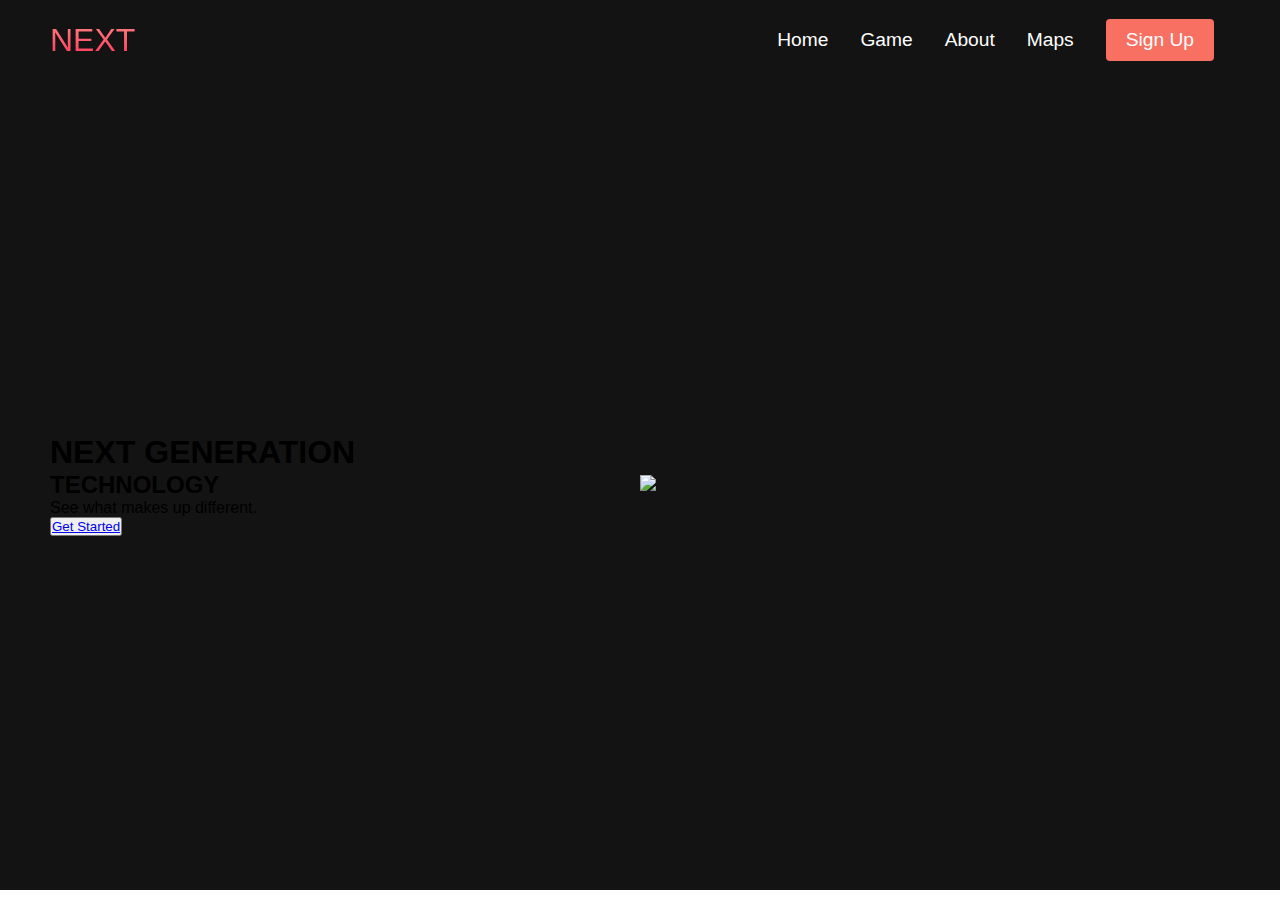
==== index.html @ 0953afe9 "inital commit" ====
<!DOCTYPE html>
<html lang="en">
<head>
    <meta charset="UTF-8">
    <meta http-equiv="X-UA-Compatible" content="IE=edge">
    <meta name="viewport" content="width=device-width, initial-scale=1.0">
    <title>Information Page</title>
    <link rel="stylesheet" href="styles.css" />
</head>
<body>
    <nav class="navbar">
        <div class="navbar__container">
            <a href="/" id="navbar__logo">NEXT</a>
            <div class="navbar__toggle" id="mobile-menu">
                <span class="bar"></span>
                <span class="bar"></span>
                <span class="bar"></span>
            </div>
            <ul class="navbar__menu">
                <li class="navbar__item">
                    <a href="/" class="navbar__links">Home</a>
                </li>
                <li class="navbar__item">
                    <a href="/" class="navbar__links">Game</a>
                </li>
                <li class="navbar__item">
                    <a href="/" class="navbar__links">About</a>
                </li>
                <li class="navbar__item">
                    <a href="/" class="navbar__links">Maps</a>
                </li>
                <li class="navbar__btn">
                    <a href="/" class="button">Sign Up</a>
                </li>
            </ul>
        </div>
    </nav>

         <!-- Hero Section -->
        <div class="main">
            <div class="main__container">
            <div class="main__content">
                <h1>NEXT GENERATION</h1>
                <h2>TECHNOLOGY</h2>
                <p>See what makes up different.</p>
                <button class="main__btn"><a href="#">Get Started</a></button>
            </div>
            <div class="main__img--container">
                <img id="main__img" src="images/pic1.svg" />
            </div>
            </div>
        </div>
        
    
    <script src="app.js"></script>
</body>
</html>
---- styles.css ----
* {
    box-sizing: border-box;
    margin: 0;
    padding: 0;
    font-family: 'Kumbh Sans', sans-serif;
  }
  
  .navbar {
    background: #131313;
    height: 80px;
    display: flex;
    justify-content: center;
    align-items: center;
    font-size: 1.2rem;
    position: sticky;
    top: 0;
    z-index: 999;
  }
  
  .navbar__container {
    display: flex;
    justify-content: space-between;
    height: 80px;
    z-index: 1;
    width: 100%;
    max-width: 1300px;
    margin-right: auto;
    margin-left: auto;
    padding-right: 50px;
    padding-left: 50px;
  }
  
  #navbar__logo {
    background-color: #ff8177;
    background-image: linear-gradient(to top, #ff0844 0%, #ffb199 100%);
    background-size: 100%;
    -webkit-background-clip: text;
    -moz-background-clip: text;
    -webkit-text-fill-color: transparent;
    -moz-text-fill-color: transparent;
    display: flex;
    align-items: center;
    cursor: pointer;
    text-decoration: none;
    font-size: 2rem;
  }
  
  .fa-gem {
    margin-right: 0.5rem;
  }
  
  .navbar__menu {
    display: flex;
    align-items: center;
    list-style: none;
    text-align: center;
  }
  
  .navbar__item {
    height: 80px;
  }
  
  .navbar__links {
    color: #fff;
    display: flex;
    align-items: center;
    justify-content: center;
    text-decoration: none;
    padding: 0 1rem;
    height: 100%;
  }
  
  .navbar__btn {
    display: flex;
    justify-content: center;
    align-items: center;
    padding: 0 1rem;
    width: 100%;
  }
  
  .button {
    display: flex;
    justify-content: center;
    align-items: center;
    text-decoration: none;
    padding: 10px 20px;
    height: 100%;
    width: 100%;
    border: none;
    outline: none;
    border-radius: 4px;
    background: #f77062;
    color: #fff;
  }
  
  .button:hover {
    background: #4837ff;
    transition: all 0.3s ease;
  }
  
  .navbar__links:hover {
    color: #f77062;
    transition: all 0.3s ease;
  }
  
/*makes the toggle*/
  @media screen and (max-width: 960px) {
    .navbar__container {
      display: flex;
      justify-content: space-between;
      height: 80px;
      z-index: 1;
      width: 100%;
      max-width: 1300px;
      padding: 0;
    }
  
    .navbar__menu {
      display: grid;
      grid-template-columns: auto;
      margin: 0;
      width: 100%;
      position: absolute;
      top: -1000px;
      opacity: 1;
      transition: all 0.5s ease;
      height: 50vh;
      z-index: -1;
    }
  
    .navbar__menu.active {
      background: #131313;
      top: 100%;
      opacity: 1;
      transition: all 0.5s ease;
      z-index: 99;
      height: 50vh;
      font-size: 1.6rem;
    }
  
    #navbar__logo {
      padding-left: 25px;
    }
  
    .navbar__toggle .bar {
      width: 25px;
      height: 3px;
      margin: 5px auto;
      transition: all 0.3s ease-in-out;
      background: #fff;
    }
  
    .navbar__item {
      width: 100%;
    }
  
    .navbar__links {
      text-align: center;
      padding: 2rem;
      width: 100%;
      display: table;
    }
  
    .navbar__btn {
      padding-bottom: 2rem;
    }
  
    .button {
      display: flex;
      justify-content: center;
      align-items: center;
      width: 80%;
      height: 80px;
      margin: 0;
    }
  
    #mobile-menu {
      position: absolute;
      top: 20%;
      right: 5%;
      transform: translate(5%, 20%);
    }
  
    .navbar__toggle .bar {
      display: block;
      cursor: pointer;
    }
  
    #mobile-menu.is-active .bar:nth-child(2) {
      opacity: 0;
    }
  
    #mobile-menu.is-active .bar:nth-child(1) {
      transform: translateY(8px) rotate(45deg);
    }
  
    #mobile-menu.is-active .bar:nth-child(3) {
      transform: translateY(-8px) rotate(-45deg);
    }
  }

  /* Main Content CSS */
  .main {
    background-color: #141414;

  }
  
  .main__container {
    display: grid;
    grid-template-columns: 1fr 1fr;
    align-items: center;
    justify-self: center;
    margin: 0 auto;
    height: 90vh;
    background-color: #131313;
    z-index: 1;
    width: 100%;
    max-width: 1300px;
    padding-right: 50px;
    padding-left: 50px;
  }
  

  
  /* Mobile Responsive */
  @media screen and (max-width: 768px) {
    .main__container {
      display: grid;
      grid-template-columns: auto;
      align-items: center;
      justify-self: center;
      width: 100%;
      margin: 0 auto;
      height: 90vh;
    }
  
    .main__content {
      text-align: center;
      margin-bottom: 4rem;
    }
  
  }
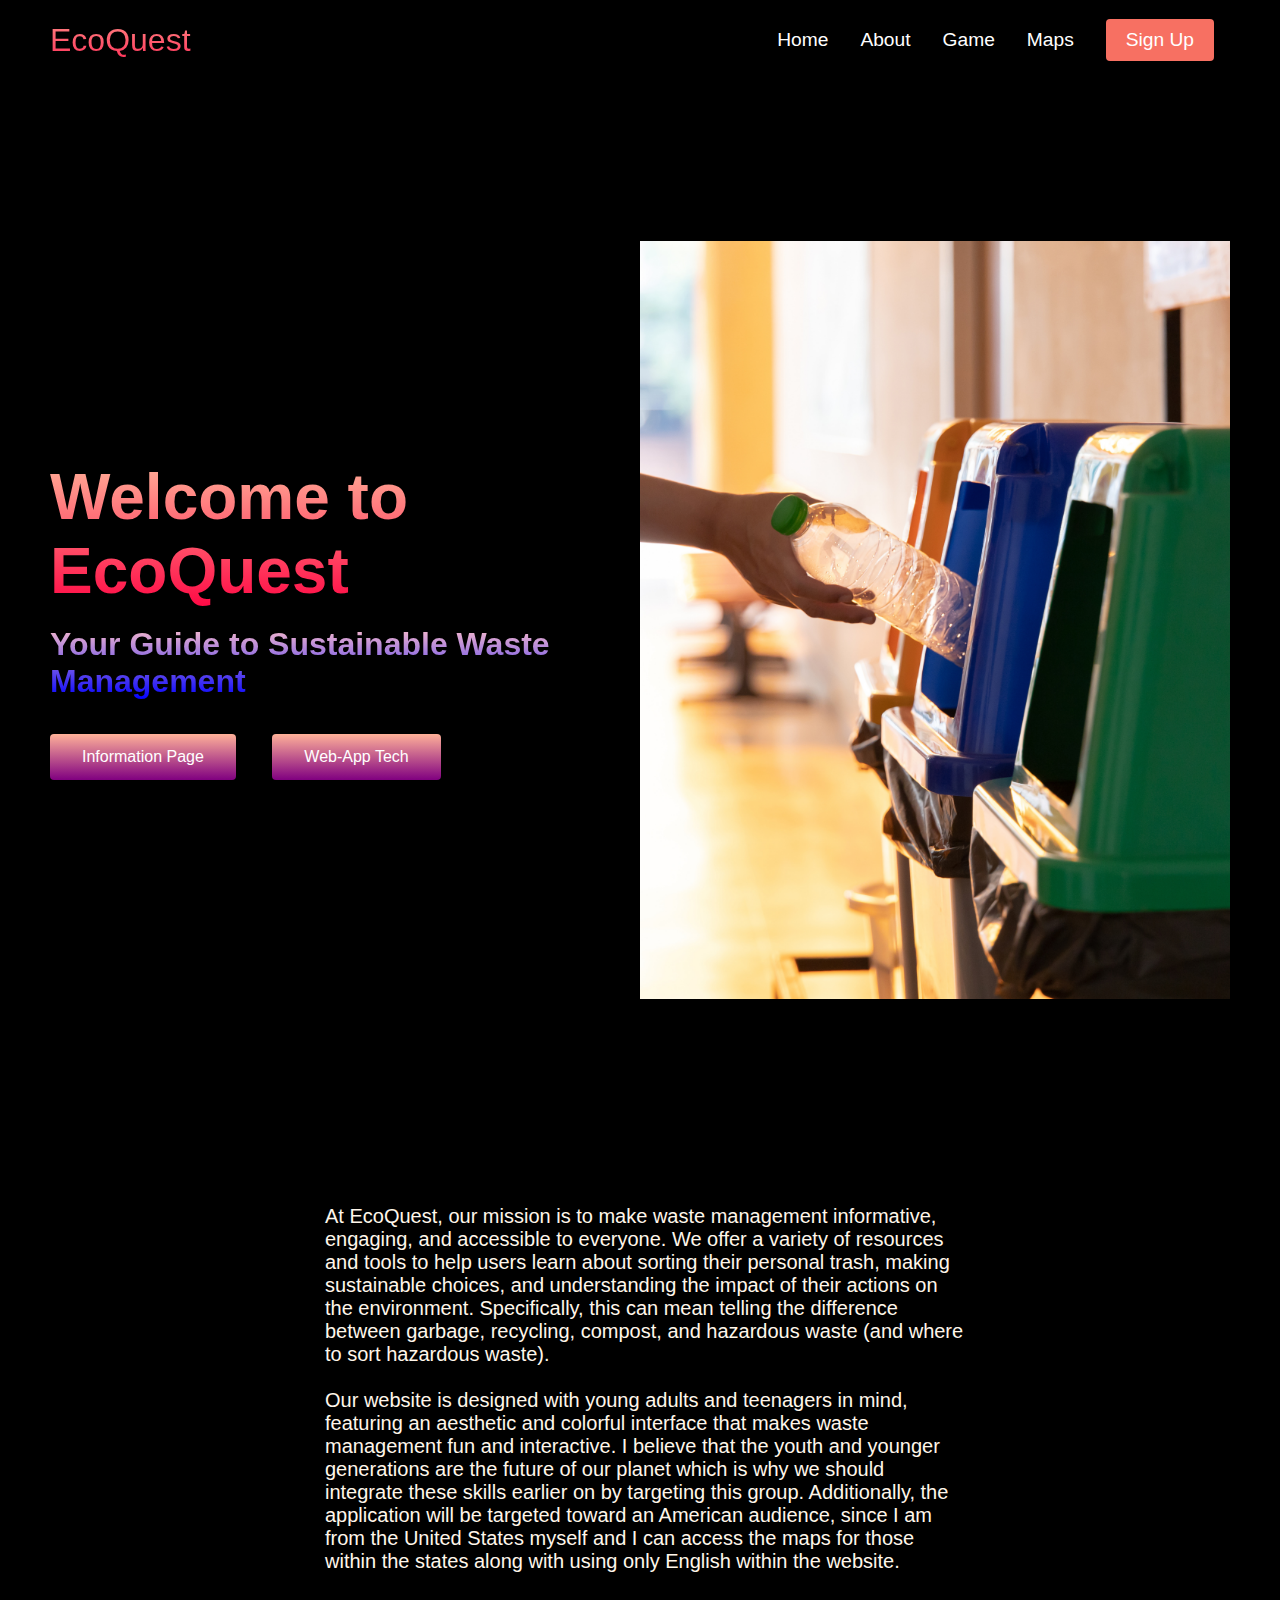
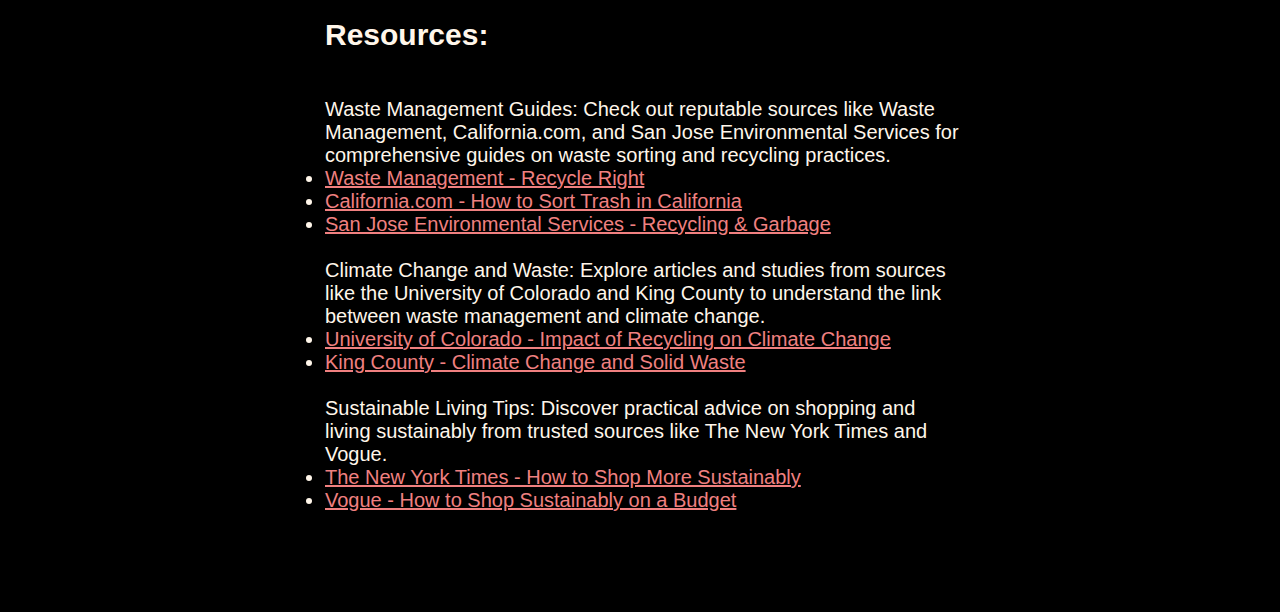
==== commit df4bcbc3: "final" ====
--- a/index.html
+++ b/index.html
@@ -10,7 +10,7 @@
 <body>
     <nav class="navbar">
         <div class="navbar__container">
-            <a href="/" id="navbar__logo">NEXT</a>
+            <a href="/" id="navbar__logo">EcoQuest</a>
             <div class="navbar__toggle" id="mobile-menu">
                 <span class="bar"></span>
                 <span class="bar"></span>
@@ -21,10 +21,10 @@
                     <a href="/" class="navbar__links">Home</a>
                 </li>
                 <li class="navbar__item">
-                    <a href="/" class="navbar__links">Game</a>
+                    <a href="about.html" class="navbar__links">About</a>
                 </li>
                 <li class="navbar__item">
-                    <a href="/" class="navbar__links">About</a>
+                    <a href="/" class="navbar__links">Game</a>
                 </li>
                 <li class="navbar__item">
                     <a href="/" class="navbar__links">Maps</a>
@@ -37,19 +37,69 @@
     </nav>
 
          <!-- Hero Section -->
-        <div class="main">
+        <section class="main">
             <div class="main__container">
             <div class="main__content">
-                <h1>NEXT GENERATION</h1>
-                <h2>TECHNOLOGY</h2>
-                <p>See what makes up different.</p>
-                <button class="main__btn"><a href="#">Get Started</a></button>
+                <h1 >Welcome to EcoQuest</h1>
+                <br />
+                <h3 >Your Guide to Sustainable Waste Management</h3>
+                <br />
+                <button id="main__btn" onclick="myFunction1()" ><a href="#info-sect">Information Page</a></button>
+                <button id="main__btn2" onclick="myFunction2()"><a href="about.html">Web-App Tech</a></button>
             </div>
             <div class="main__img--container">
-                <img id="main__img" src="images/pic1.svg" />
-            </div>
-            </div>
-        </div>
+                <img id="main__img" src="images/image-main.png" />
+            </section>
+
+
+
+
+
+            <main id="info-sect">
+                <div id="row1">
+                    <p class="info__paragraph"> At EcoQuest, our mission is to make waste management informative, engaging, and accessible to everyone. We offer a variety of resources and tools to help users learn about sorting their personal trash, making sustainable choices, and understanding the impact of their actions on the environment. Specifically, this can mean telling the difference between garbage, recycling, compost, and hazardous waste (and where to sort hazardous waste). 
+                        <br></br>
+                        Our website is designed with young adults and teenagers in mind, featuring an aesthetic and colorful interface that makes waste management fun and interactive. I believe that the youth and younger generations are the future of our planet which is why we should integrate these skills earlier on by targeting this group. Additionally, the application will be targeted toward an American audience, since I am from the United States myself and I can access the maps for those within the states along with using only English within the website. 
+                        </p>
+                </div>
+                <
+
+                <div id="row2">
+                    <section id="fornow">
+                        <br />
+                    <h2>Resources:</h2>
+                    <br></br>
+                    <p class="info__paragraph"> Waste Management Guides: Check out reputable sources like Waste Management, California.com, and San Jose Environmental Services for comprehensive guides on waste sorting and recycling practices.</p>
+                    <ul>
+                        <li><a href="https://www.wm.com/us/en/recycle-right">Waste Management - Recycle Right</a></li>
+                        <li><a href="https://www.california.com/how-to-sort-trash-california/">California.com - How to Sort Trash in California</a></li>
+                        <li><a href="https://www.sanjoseca.gov/your-government/departments-offices/environmental-services/recycling-garbage/residents/how-to-recycle-right/recycling-garbage-processing">San Jose Environmental Services - Recycling & Garbage</a></li>
+                        
+                    </ul>
+                    <br />
+                    <p class="info__paragraph"> Climate Change and Waste: Explore articles and studies from sources like the University of Colorado and King County to understand the link between waste management and climate change. </p>
+                      <ul>
+                    <li><a href="https://www.colorado.edu/ecenter/2023/12/15/impact-recycling-climate-change">University of Colorado - Impact of Recycling on Climate Change</a></li>
+                        <li><a href="https://kingcounty.gov/en/legacy/depts/dnrp/solid-waste/programs/climate/climate-change-solid-waste.aspx">King County - Climate Change and Solid Waste</a></li>
+                    
+                        
+                    </ul>
+                    <br />
+                    <p class="info__paragraph"> Sustainable Living Tips: Discover practical advice on shopping and living sustainably from trusted sources like The New York Times and Vogue.
+                    </p>
+                    <ul>
+                        <li><a href="https://www.nytimes.com/wirecutter/blog/how-to-shop-more-sustainably-tips/">The New York Times - How to Shop More Sustainably</a></li>
+                        <li><a href="https://www.vogue.co.uk/miss-vogue/article/how-to-shop-sustainably-on-a-budget">Vogue - How to Shop Sustainably on a Budget</a></li>
+                    
+                        
+                    </ul>
+                </section>
+                </div>
+            </main>
+                
+            
+        
+        </section>
         
     
     <script src="app.js"></script>
--- a/styles.css
+++ b/styles.css
@@ -1,25 +1,26 @@
 * {
-    box-sizing: border-box;
+    box-sizing: border-box; /* makes margin and padding included in height and width */
     margin: 0;
     padding: 0;
     font-family: 'Kumbh Sans', sans-serif;
-  }
-  
+   
+  }
+
   .navbar {
-    background: #131313;
+    background: black;
     height: 80px;
-    display: flex;
-    justify-content: center;
-    align-items: center;
+    display: flex; /* single-direction layout concept row(defalt) or column */
+    justify-content: center; /* center between left and right */
+    align-items: center; /* center between top and bottom */
     font-size: 1.2rem;
-    position: sticky;
+    position: sticky; /* nav bar will stay on page even when scroll */
     top: 0;
-    z-index: 999;
-  }
-  
+    z-index: 999; /* large z-index will always cover smaller z-index*/
+  }
+
   .navbar__container {
     display: flex;
-    justify-content: space-between;
+    justify-content: space-between; /* evenly distributed and hits edges */
     height: 80px;
     z-index: 1;
     width: 100%;
@@ -29,37 +30,28 @@
     padding-right: 50px;
     padding-left: 50px;
   }
-  
+
   #navbar__logo {
     background-color: #ff8177;
     background-image: linear-gradient(to top, #ff0844 0%, #ffb199 100%);
-    background-size: 100%;
-    -webkit-background-clip: text;
+    -webkit-background-clip: text; /* only show text*/
     -moz-background-clip: text;
-    -webkit-text-fill-color: transparent;
+    -webkit-text-fill-color: transparent; /* to show color of background image*/
     -moz-text-fill-color: transparent;
     display: flex;
     align-items: center;
-    cursor: pointer;
+    cursor: pointer; /* changes mouse so you know you can click it*/
     text-decoration: none;
     font-size: 2rem;
   }
-  
-  .fa-gem {
-    margin-right: 0.5rem;
-  }
-  
+
   .navbar__menu {
     display: flex;
     align-items: center;
     list-style: none;
     text-align: center;
   }
-  
-  .navbar__item {
-    height: 80px;
-  }
-  
+
   .navbar__links {
     color: #fff;
     display: flex;
@@ -69,7 +61,7 @@
     padding: 0 1rem;
     height: 100%;
   }
-  
+
   .navbar__btn {
     display: flex;
     justify-content: center;
@@ -77,7 +69,7 @@
     padding: 0 1rem;
     width: 100%;
   }
-  
+
   .button {
     display: flex;
     justify-content: center;
@@ -92,18 +84,20 @@
     background: #f77062;
     color: #fff;
   }
-  
+
   .button:hover {
     background: #4837ff;
     transition: all 0.3s ease;
   }
-  
+
   .navbar__links:hover {
     color: #f77062;
     transition: all 0.3s ease;
   }
-  
-/*makes the toggle*/
+
+
+
+/* makes it a toggle when it hits tablet size*/
   @media screen and (max-width: 960px) {
     .navbar__container {
       display: flex;
@@ -114,34 +108,35 @@
       max-width: 1300px;
       padding: 0;
     }
-  
+
+
     .navbar__menu {
       display: grid;
-      grid-template-columns: auto;
+      grid-template-columns: auto; /* want the nav to stack */
       margin: 0;
       width: 100%;
       position: absolute;
       top: -1000px;
       opacity: 1;
       transition: all 0.5s ease;
-      height: 50vh;
+      height: 70vh;
       z-index: -1;
     }
-  
+
     .navbar__menu.active {
       background: #131313;
       top: 100%;
       opacity: 1;
       transition: all 0.5s ease;
       z-index: 99;
-      height: 50vh;
+      height: 70vh;
       font-size: 1.6rem;
     }
-  
+
     #navbar__logo {
       padding-left: 25px;
     }
-  
+
     .navbar__toggle .bar {
       width: 25px;
       height: 3px;
@@ -149,22 +144,22 @@
       transition: all 0.3s ease-in-out;
       background: #fff;
     }
-  
+
     .navbar__item {
       width: 100%;
     }
-  
+
     .navbar__links {
       text-align: center;
       padding: 2rem;
       width: 100%;
       display: table;
     }
-  
+
     .navbar__btn {
       padding-bottom: 2rem;
     }
-  
+
     .button {
       display: flex;
       justify-content: center;
@@ -173,27 +168,27 @@
       height: 80px;
       margin: 0;
     }
-  
+
     #mobile-menu {
       position: absolute;
       top: 20%;
       right: 5%;
       transform: translate(5%, 20%);
     }
-  
+
     .navbar__toggle .bar {
       display: block;
       cursor: pointer;
     }
-  
+
     #mobile-menu.is-active .bar:nth-child(2) {
       opacity: 0;
     }
-  
+
     #mobile-menu.is-active .bar:nth-child(1) {
       transform: translateY(8px) rotate(45deg);
     }
-  
+
     #mobile-menu.is-active .bar:nth-child(3) {
       transform: translateY(-8px) rotate(-45deg);
     }
@@ -201,28 +196,77 @@
 
   /* Main Content CSS */
   .main {
-    background-color: #141414;
-
-  }
-  
+    background-color: black;
+
+  }
+
   .main__container {
     display: grid;
     grid-template-columns: 1fr 1fr;
     align-items: center;
     justify-self: center;
     margin: 0 auto;
-    height: 90vh;
-    background-color: #131313;
+    height: 120vh;
+    background-color: black;
     z-index: 1;
     width: 100%;
     max-width: 1300px;
     padding-right: 50px;
     padding-left: 50px;
-  }
-  
-
-  
-  /* Mobile Responsive */
+    color: white;
+  }
+
+
+  .main__img--container {
+   display: flex;
+  }
+
+  #main__img {
+    display:flex;
+    max-width: 100%;
+    max-height: 100%;
+  }
+
+  .main__content h1{
+    font-size: 4rem;
+    background-color: #ff8177;
+    background-image: linear-gradient(to top, #ff0844 0%, #ffb199 100%);
+    -webkit-background-clip: text; /* only show text*/
+    -moz-background-clip: text;
+    -webkit-text-fill-color: transparent; /* to show color of background image*/
+    -moz-text-fill-color: transparent;
+  }
+
+  .main__content h3{
+    font-size: 2rem;
+    background-color: #ff8177;
+    background-image: linear-gradient(to top, blue 0%, pink 100%);
+    -webkit-background-clip: text; /* only show text*/
+    -moz-background-clip: text;
+    -webkit-text-fill-color: transparent; /* to show color of background image*/
+    -moz-text-fill-color: transparent;
+  }
+
+  .main__content button {
+    font-size: 1rem;
+    background-image: linear-gradient(to top, purple 0%, #ffb199 100%);
+    padding: 14px 32px;
+    color: white;
+    border-radius: 4px;
+    border: none;
+    margin-right: 2rem;
+    margin-top: 1rem;
+    
+  }
+
+  .main__content button a {
+    position: relative;
+    z-index:2;
+    color: white;
+    text-decoration: none;
+  }
+
+  /* Mobile Responsive: make the content stack (toggle is already accounted for earlier) */
   @media screen and (max-width: 768px) {
     .main__container {
       display: grid;
@@ -231,12 +275,87 @@
       justify-self: center;
       width: 100%;
       margin: 0 auto;
-      height: 90vh;
-    }
-  
+      height: 120vh;
+      color: white;
+    }
+
     .main__content {
       text-align: center;
       margin-bottom: 4rem;
-    }
+      color: white;
+    }
+
+    #info-sect{
+      display: grid;
+      grid-template-columns: auto;
+      align-items: center;
+      justify-self: center;
+      width: 100%;
+      margin: 0 auto;
+      height: 90vh;
+      color: white;
+     
+    }
+
+  }
+
+  #info-sect{
+    display: flex;
+    flex-direction: column;
+    background: black;
+    justify-content: center; /* center between left and right */
+    align-items: center; /* center between top and bottom */
+    font-size: 1.2rem;
+    padding-left: 5vw;
+    padding-right: 5vw;
+    padding-top: 5vh;
+    height: 100%
+   
+  }
+
+  #row1 {
+    display: flex;
+    flex-wrap: wrap;
+    justify-content: space-around;
+    align-items: center;
+    color:#FFF6EA;
+  }
+
+  #row1 p{
+    width: 50vw;
+    margin-left: 10px;
+    font-size: 1.25rem;
+    height: 100%;
+}
+
+#row2 {
+  display: flex;
+  flex-wrap: wrap;
+  justify-content: space-around;
+  align-items: center;
+  color:#FFF6EA;
+}
+
+.about__main {
   
-  }+  justify-content: center; /* center between left and right */
+    align-items: center; /* center between top and bottom */
+    font-size: 1.2rem;
+    padding-left: 5vw;
+    padding-right: 5vw;
+    padding-top: 5vh;
+   
+}
+
+#fornow {
+  width: 50vw;
+    margin-left: 10px;
+    font-size: 1.25rem;
+    height: 100%;
+    margin-bottom: 100px;
+    
+}
+
+a {
+  color: lightcoral;
+}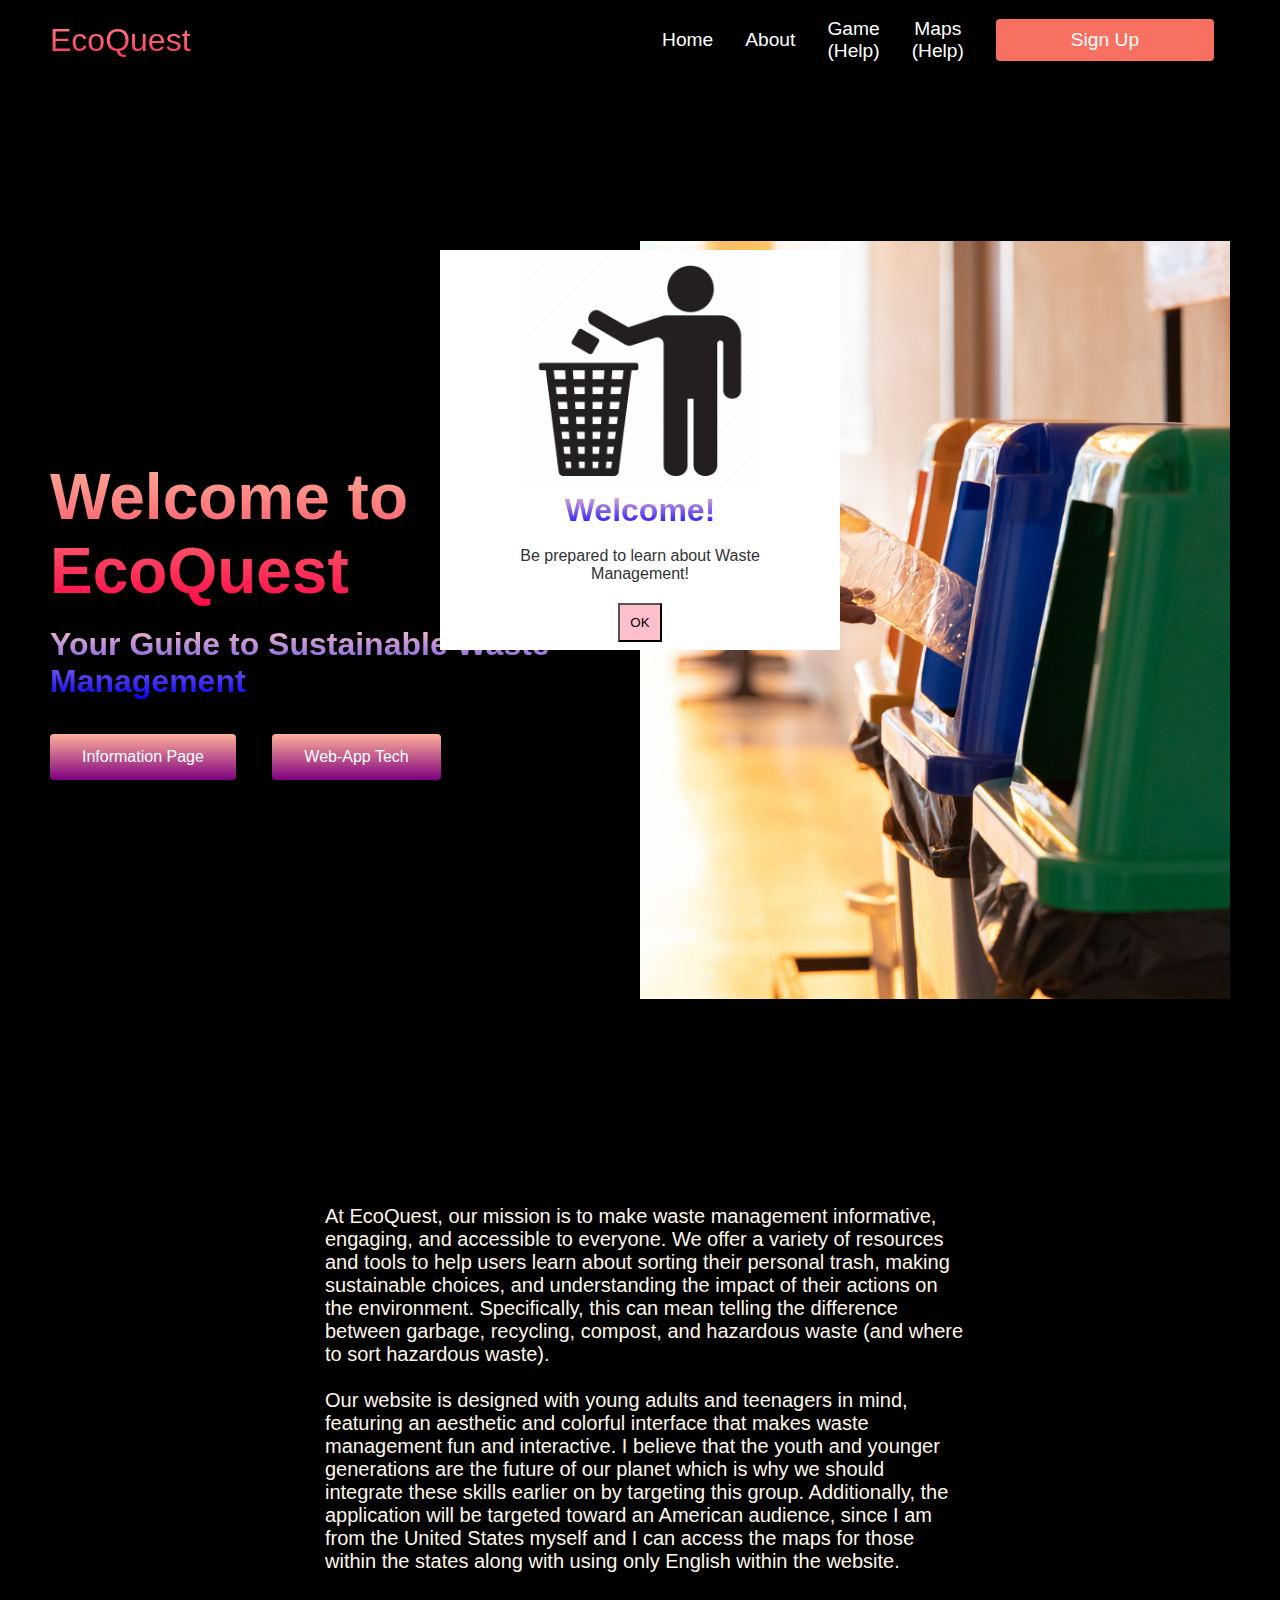
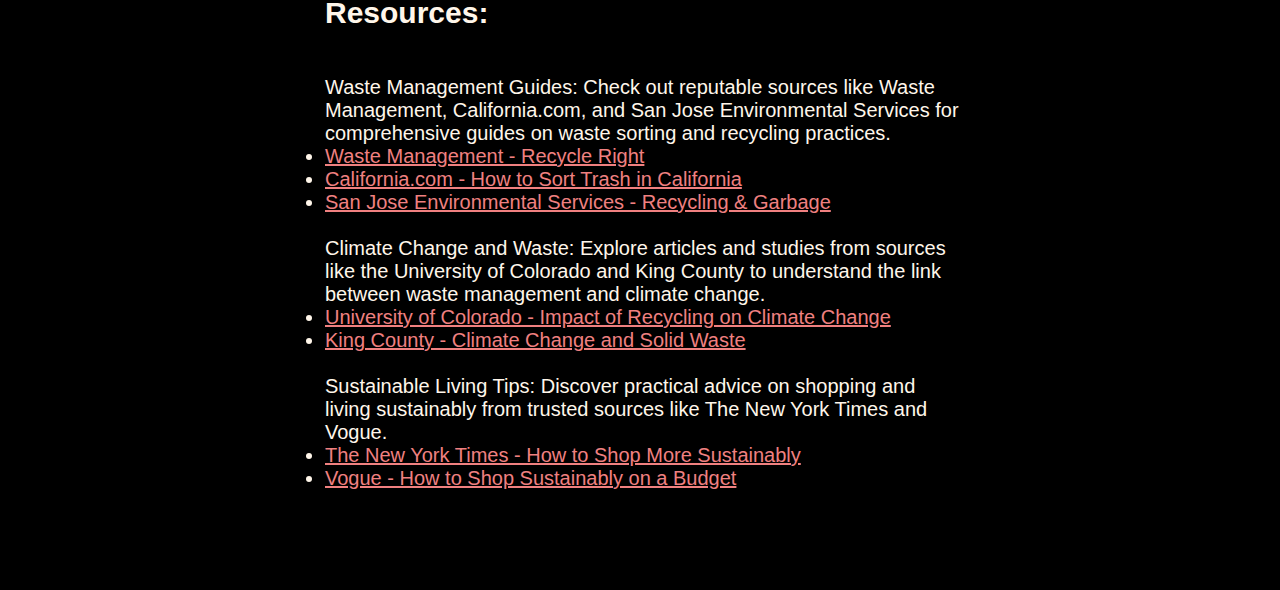
==== commit 4f3bc9f6: "lab 3 (week 4)" ====
--- a/index.html
+++ b/index.html
@@ -24,20 +24,34 @@
                     <a href="about.html" class="navbar__links">About</a>
                 </li>
                 <li class="navbar__item">
-                    <a href="/" class="navbar__links">Game</a>
+                    <a href="game.html" class="navbar__links">Game (Help)</a>
                 </li>
                 <li class="navbar__item">
-                    <a href="/" class="navbar__links">Maps</a>
+                    <a href="maps.html" class="navbar__links">Maps (Help)</a>
                 </li>
                 <li class="navbar__btn">
-                    <a href="/" class="button">Sign Up</a>
+                    <a href="signup.html" class="button">Sign Up</a>
                 </li>
             </ul>
         </div>
     </nav>
 
+        
+            <div id="popup">
+                <image style="width:70%;" src="images/man.png" />
+                <br>
+                <h3> Welcome! </h3>
+                <br>
+                <p>Be prepared to learn about Waste Management!</p>
+              
+                <button onclick="closePopup()" style="margin-top: 20px; padding: 10px 10px; background: pink;">OK</button>
+            </div>
+    
+
          <!-- Hero Section -->
         <section class="main">
+
+
             <div class="main__container">
             <div class="main__content">
                 <h1 >Welcome to EcoQuest</h1>
@@ -62,7 +76,7 @@
                         Our website is designed with young adults and teenagers in mind, featuring an aesthetic and colorful interface that makes waste management fun and interactive. I believe that the youth and younger generations are the future of our planet which is why we should integrate these skills earlier on by targeting this group. Additionally, the application will be targeted toward an American audience, since I am from the United States myself and I can access the maps for those within the states along with using only English within the website. 
                         </p>
                 </div>
-                <
+                
 
                 <div id="row2">
                     <section id="fornow">
--- a/styles.css
+++ b/styles.css
@@ -227,7 +227,7 @@
     max-height: 100%;
   }
 
-  .main__content h1{
+  h1{
     font-size: 4rem;
     background-color: #ff8177;
     background-image: linear-gradient(to top, #ff0844 0%, #ffb199 100%);
@@ -237,7 +237,7 @@
     -moz-text-fill-color: transparent;
   }
 
-  .main__content h3{
+  h3{
     font-size: 2rem;
     background-color: #ff8177;
     background-image: linear-gradient(to top, blue 0%, pink 100%);
@@ -358,4 +358,30 @@
 
 a {
   color: lightcoral;
+}
+
+.container{
+  height: 100vh;
+  background: lightpink;
+  display: flex;
+  align-items: center;
+  justify-content: center;
+}
+
+#popup{
+  
+  width: 400px;
+  height: 400px;
+  background: white;
+  position: absolute;
+  top: 50%;
+  left: 50%;
+  transform: translate(-50%, -50%);
+  text-align: center;
+  padding: 0 30px;
+  color: #333;
+}
+
+.close-popup{
+  visibility: hidden;
 }